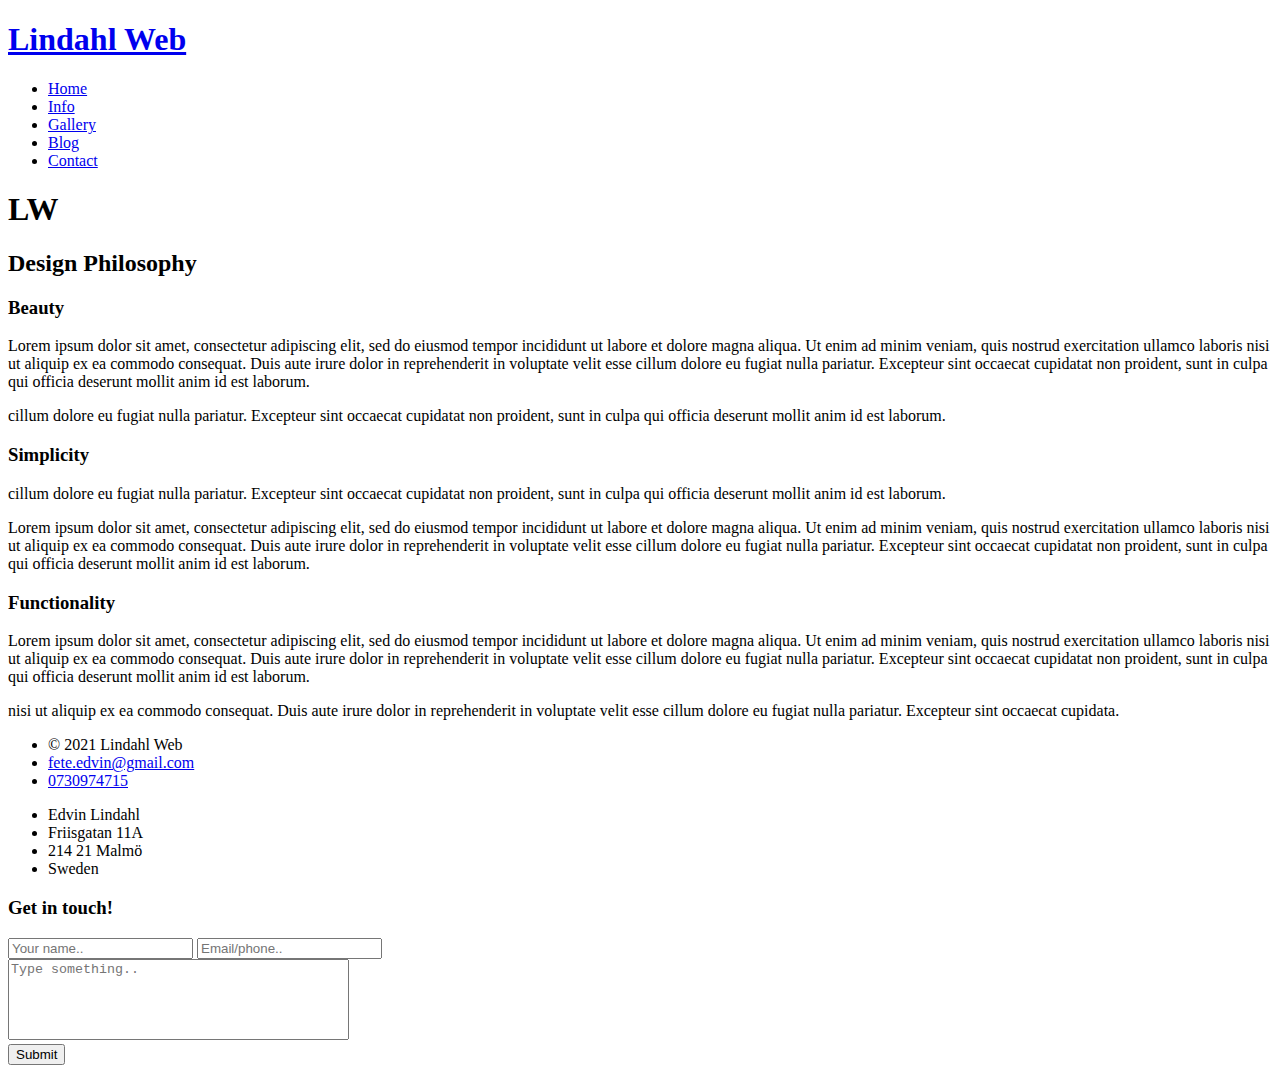
==== about.html @ a8140ca0 "Add files via upload" ====
<!DOCTYPE html>
<html lang="en">
<head>
    <meta charset="UTF-8">
    <meta http-equiv="X-UA-Compatible" content="IE=edge">
    <meta name="viewport" content="width=device-width, initial-scale=1.0">
    <link rel="stylesheet" href="./styles/main.css">
    <link rel="icon" href="images/icon3.png">
    <link rel="stylesheet" href="https://cdnjs.cloudflare.com/ajax/libs/font-awesome/4.7.0/css/font-awesome.min.css">
    <link rel="preconnect" href="https://fonts.googleapis.com">
    <link rel="preconnect" href="https://fonts.gstatic.com" crossorigin>
    <link href="https://fonts.googleapis.com/css2?family=Raleway:wght@300&display=swap" rel="stylesheet">
    <title>Lindahl Web Design</title>
    <meta name="description" content="Simplistic and affordable web design for your business, tailored to your individual needs and preferences.">
</head>
<body>
    <div class="wrapper">
        <header>
            <div class="navbar">
                <div class="banner">
                    <a href="index.html"><h1>Lindahl Web</h1></a>
                </div>
                <ul class="navigation">
                    <li><a href="index.html">Home</a></li>
                    <li><a href="about.html">Info</a></li>
                    <li><a href="gallery.html">Gallery</a></li>
                    <li><a href="blog.html">Blog</a></li>
                    <li><a href="javascript: document.body.scrollIntoView(false);">Contact</a></li>
                </ul>
            </div>
        </header>
        <main>
            <div class="about-wrap">
                <div class="logo">
                    <h1>LW</h1>
                    <h2>Design Philosophy</h2>
                </div>
                <div class="about-text">

                    <div class="about-item">
                        <h3>Beauty</h3>
                        <p>Lorem ipsum dolor sit amet, consectetur adipiscing elit, sed do eiusmod tempor incididunt ut labore et dolore magna aliqua. Ut enim ad minim veniam, quis nostrud exercitation ullamco laboris nisi ut aliquip ex ea commodo consequat. Duis aute irure dolor in reprehenderit in voluptate velit esse cillum dolore eu fugiat nulla pariatur. Excepteur sint occaecat cupidatat non proident, sunt in culpa qui officia deserunt mollit anim id est laborum.</p>
                        <p>cillum dolore eu fugiat nulla pariatur. Excepteur sint occaecat cupidatat non proident, sunt in culpa qui officia deserunt mollit anim id est laborum.</p>
                    </div>
                    <div class="about-item">
                        <h3>Simplicity</h3>
                        <p>cillum dolore eu fugiat nulla pariatur. Excepteur sint occaecat cupidatat non proident, sunt in culpa qui officia deserunt mollit anim id est laborum.</p>
                        <p>Lorem ipsum dolor sit amet, consectetur adipiscing elit, sed do eiusmod tempor incididunt ut labore et dolore magna aliqua. Ut enim ad minim veniam, quis nostrud exercitation ullamco laboris nisi ut aliquip ex ea commodo consequat. Duis aute irure dolor in reprehenderit in voluptate velit esse cillum dolore eu fugiat nulla pariatur. Excepteur sint occaecat cupidatat non proident, sunt in culpa qui officia deserunt mollit anim id est laborum.</p>
                    </div>
                    <div class="about-item">
                        <h3>Functionality</h3>
                        <p>Lorem ipsum dolor sit amet, consectetur adipiscing elit, sed do eiusmod tempor incididunt ut labore et dolore magna aliqua. Ut enim ad minim veniam, quis nostrud exercitation ullamco laboris nisi ut aliquip ex ea commodo consequat. Duis aute irure dolor in reprehenderit in voluptate velit esse cillum dolore eu fugiat nulla pariatur. Excepteur sint occaecat cupidatat non proident, sunt in culpa qui officia deserunt mollit anim id est laborum.</p>
                        <p>nisi ut aliquip ex ea commodo consequat. Duis aute irure dolor in reprehenderit in voluptate velit esse cillum dolore eu fugiat nulla pariatur. Excepteur sint occaecat cupidata.</p>
                    </div>
                </div>
            </div>
        </main>
        <footer>
            <div class="foot-container">
                <ul class="foot-contact">
                    <li>&copy 2021 Lindahl Web</li>
                    <li><a href="mailto:fete.edvin@gmail.com">fete.edvin@gmail.com</a></li>
                    <li><a href="tel:+46730974715">0730974715</a></li>
                </ul>
                <ul class="foot-contact">
                    <li>Edvin Lindahl</li>
                    <li>Friisgatan 11A</li>
                    <li>214 21 Malmö</li>
                    <li>Sweden</li>
                </ul>
                <div class="cont-form">
                    <h3>Get in touch!</h3>
                    <form action="/action_page.php" id="usrform">
                    <input type="text" name="usrname" placeholder="Your name..">
                    <input type="text" name="cntct" placeholder="Email/phone..">
                    <div class="cont-textarea">
                        <textarea rows="5" cols="40" name="comment" form="usrform" placeholder="Type something.."  style="resize: none;"></textarea>
                    </div>
                    <div class="button"><input type="Submit"></div>
                </form>
                </div>
            </div>
        </footer>
</body>
</html>
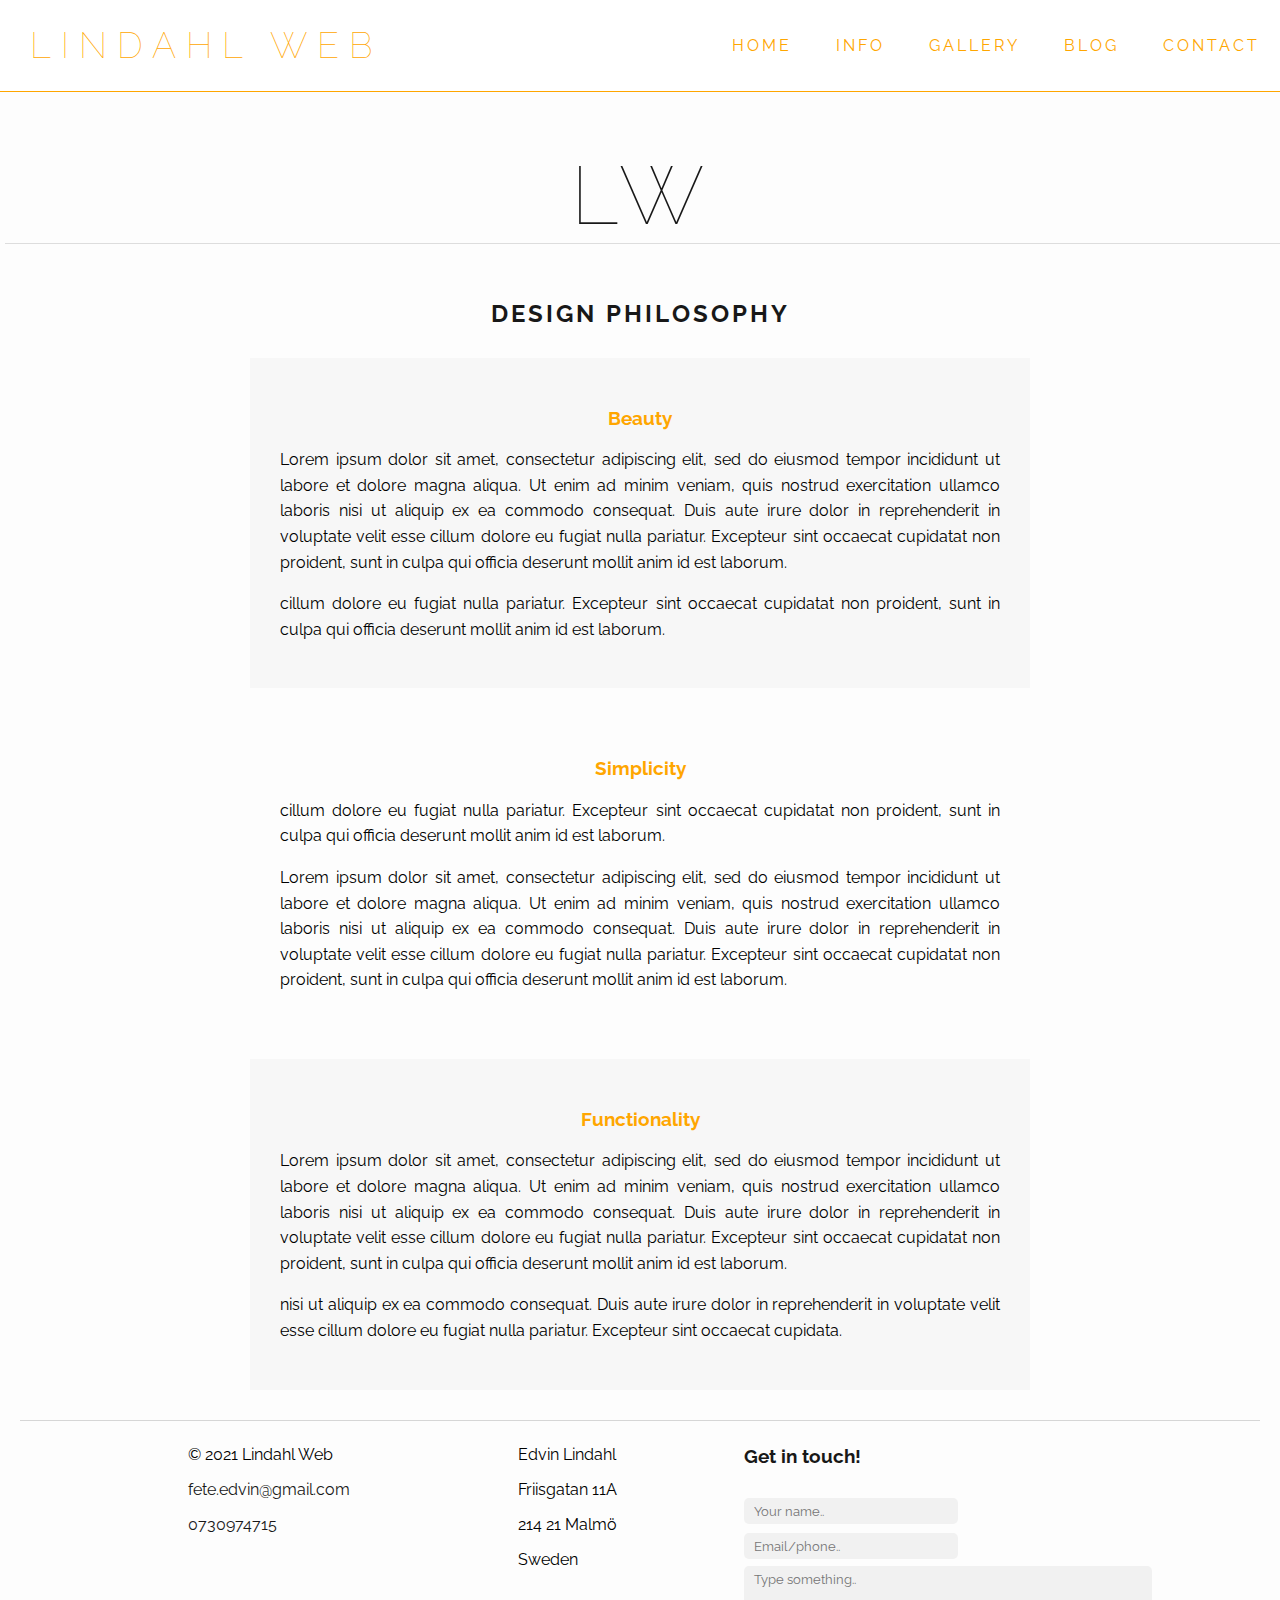
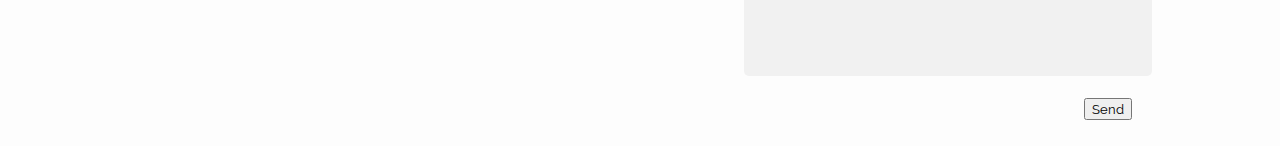
==== commit 8ba8a078: "minor update" ====
--- a/about.html
+++ b/about.html
@@ -76,7 +76,7 @@
                     <div class="cont-textarea">
                         <textarea rows="5" cols="40" name="comment" form="usrform" placeholder="Type something.."  style="resize: none;"></textarea>
                     </div>
-                    <div class="button"><input type="Submit"></div>
+                    <div class="button"><input type="Submit" value="Send"></div>
                 </form>
                 </div>
             </div>
--- a/styles/main.css
+++ b/styles/main.css
@@ -0,0 +1,442 @@
+* {
+    font-family: 'Raleway', Verdana, sans-serif;
+    scroll-behavior: smooth;
+}
+
+:root {
+    --alt-color: rgb(24, 24, 24);
+    --main-color: rgb(255, 166, 0);
+}
+/* General Settings */
+
+body {
+    background-color: rgb(253, 253, 253);
+    margin: 0;
+}
+
+h1 {
+    font-weight: lighter;
+    margin-left: 30px;
+    text-transform: uppercase;
+    font-size: 36px;
+    letter-spacing: 10px;
+    color: var(--main-color);
+}
+
+h2 {
+    letter-spacing: 3px;
+    text-transform: uppercase;
+    color: var(--main-color);
+}
+
+ul {
+    list-style-type: none;
+}
+
+ol li {
+    color: var(--alt-color);
+}
+
+
+
+.navbar a {
+    color: var(--main-color);
+    letter-spacing: 3px;
+    text-decoration: none;
+}
+
+    .navbar a:hover {
+        transition: 0.3s;
+        color: var(--alt-color);
+    }
+
+    .navigation > li {
+        text-transform: uppercase;
+
+}
+
+.content p {
+    color: var(--alt-color);
+    max-width: 55ch;
+    line-height: 1.5;
+    text-align: justify;
+    
+}
+
+/* responsive images. this changes EVERYTHING <3 */
+img {
+    max-width: 100%;
+    height: auto;
+}
+
+/* Boxes and stuff */
+
+/* NAVBAR */
+
+.wrapper {
+    margin: auto;
+    max-width: 2000px;
+    display: flex;
+    flex-direction: column;
+    flex-wrap: wrap;
+}
+
+.navbar {
+    background-color: rgb(255, 255, 255);
+    justify-content: space-between;
+    border-bottom: 1px solid var(--main-color);
+    display: flex;
+    flex-wrap: wrap;
+
+}
+
+    .navbar > ul li{
+        padding: 20px;
+        display: inline-block;
+    }
+
+
+@media screen and (max-width: 1100px) {
+    .navbar h1 {
+        margin-left: 1px;
+        margin-bottom: 4px;
+    }
+
+    ul {
+        padding-inline-start: 1px;
+    }
+
+    
+    /* Forces 2 rows at certain site */
+    .navbar {
+        align-items: center;
+        flex-direction: column;
+        justify-content: space-around;
+
+    }
+    .navbar > ul li {
+        padding: 3px;
+
+    }
+    .navbar > ul li:not(:last-child) {
+        border-right: 1px solid var(--main-color);
+    }
+
+
+@media screen and (max-width: 362px) {
+    h1 {
+        font-size: 18px;
+        font-weight: 600;
+    }
+}
+
+
+/* MAIN CONTENT */
+    
+}    
+.content {
+    display: flex;
+    flex-direction: row;
+    margin: 25px;
+    justify-content: center;
+    /* FADE ANIMATION */
+    animation: fadeIn 2s;
+    -webkit-animation: fadeIn 2s;
+    -moz-animation: fadeIn 2s;
+    -o-animation: fadeIn 2s;
+    -ms-animation: fadeIn 2s;
+}
+.content-text {
+    padding-left: 35px;
+}
+
+
+/* About, WITH COOL FADE IN-EFFECT, using KEYFRAMES */
+
+.about-wrap {
+    text-align: center;
+    animation: fadeIn 2s;
+    -webkit-animation: fadeIn 2s;
+    -moz-animation: fadeIn 2s;
+    -o-animation: fadeIn 2s;
+    -ms-animation: fadeIn 2s;
+}
+
+.about-wrap p {
+    text-align: justify;
+    line-height: 1.6em;
+}
+
+@keyframes fadeIn {
+    0% {opacity:0;}
+    100% {opacity:1;}
+  }
+  
+  @-moz-keyframes fadeIn {
+    0% {opacity:0;}
+    100% {opacity:1;}
+  }
+  
+  @-webkit-keyframes fadeIn {
+    0% {opacity:0;}
+    100% {opacity:1;}
+  }
+  
+  @-o-keyframes fadeIn {
+    0% {opacity:0;}
+    100% {opacity:1;}
+  }
+  
+  @-ms-keyframes fadeIn {
+    0% {opacity:0;}
+    100% {opacity:1;}
+  }
+
+/* END OF COOL EFFECT */
+
+
+    .about-wrap h1 {
+        color: var(--alt-color);
+        margin-left: 5px;
+        font-size: 82px;
+    }
+    
+    .about-wrap h3 {
+        color: var(--main-color);
+    }
+
+    .about-wrap h2 {
+        color: var(--alt-color);
+    }
+
+
+.about-text {
+    max-width: 800px;
+    margin: auto;
+    justify-content: space-around;
+    display: flex;
+    flex-direction: column;
+    align-items: center;
+    flex-wrap: wrap;
+}
+
+.about-item {
+    margin: 10px;
+    padding: 30px;
+}
+
+.about-item:nth-child(1) {
+    background-color: rgb(247, 247, 247);
+}
+
+.about-item:nth-child(3) {
+    background-color: rgb(247, 247, 247);
+}
+
+.logo h1 {
+    border-bottom: 1px solid rgb(221, 221, 221);
+}
+
+
+
+/* GALLERY */
+
+    .portrait {
+        border: 1px solid rgb(83, 83, 83);
+        box-shadow: 2px 2px 5px rgb(172, 172, 172);
+        border-radius: 50%;
+    }
+
+.gallery-container {
+    display: flex;
+    flex-direction: row;
+    justify-content: space-around;
+    flex-wrap: wrap;
+    animation: fadeIn 2s;
+    -webkit-animation: fadeIn 2s;
+    -moz-animation: fadeIn 2s;
+    -o-animation: fadeIn 2s;
+    -ms-animation: fadeIn 2s;
+}
+div.gallery {
+    margin: 20px;
+    border: 1px solid rgb(165, 165, 165);
+    box-shadow: 2px 2px 5px rgb(172, 172, 172);
+    transition: 0.1s;
+    box-sizing: content-box;
+    max-width: 500px;
+}
+
+    div.gallery:hover {
+        box-shadow: 4px 5px 8px rgb(158, 158, 158);
+        border: 1px solid rgb(12, 12, 12);
+    }
+    
+    
+    div.gallery img {
+        max-width: 500px;
+        height: auto;
+    }
+    
+    div.desc {
+        padding: 20px;
+        text-align: center;
+}
+
+@media screen and (max-width: 560px) {
+    div.gallery {
+        max-width: 400px;
+    }
+
+    div.gallery img {
+        max-width: 400px;
+    }
+}
+
+.credit p {
+    font-size: 20px;
+    margin: 10px;
+    columns: white;
+    text-align: center;
+}
+
+
+/* BLOG */
+
+
+.blogger {
+    display: flex;
+    flex-direction: column;
+}
+
+
+.blog-nav {
+    padding: 20px;
+    background-color: rgb(247, 247, 247);
+    line-height: 40px;
+    font-weight: 600;
+}
+    .blog-nav h3 {
+        border-bottom: 1px solid rgb(148, 148, 148);
+    }
+
+    .blog-nav a {
+        text-decoration: none;
+        color: black;
+    }
+
+    .blog-nav a:hover {
+        color: var(--main-color);
+    }
+
+    .blog-nav a:active {
+        color: white;
+    }
+
+.blog-wrapper {
+    display: flex;
+    flex-direction: row;
+    margin: 25px;
+    justify-content: center;
+    animation: fadeIn 2s;
+    -webkit-animation: fadeIn 2s;
+    -moz-animation: fadeIn 2s;
+    -o-animation: fadeIn 2s;
+    -ms-animation: fadeIn 2s;
+}
+
+.blog-boxes {
+    text-align: justify;
+    padding: 0 30px 0 30px;
+    line-height: 1.6em;
+    max-width: 600px;
+}
+
+.blog-img {
+    max-width: 600px;
+    height: 300px;
+    overflow: hidden;
+}
+
+.blog-content {
+    border-bottom: 1px solid rgb(221, 221, 221);
+    margin-bottom: 30px;
+}
+
+@media screen and (max-width: 1100px) {
+    .blog-wrapper {
+        align-items: center;
+        flex-direction: column;
+    }
+
+
+    .blog-nav {
+        display: none;
+            /* NOTE TO SELF/TEACHER: I know this is not optimal. However; aesthetics > everything */
+    }
+
+    .blog-img {
+        height: 200px;
+    }
+
+    .blog-boxes {
+        padding: 1px;
+    }
+}
+
+
+.foot-container {
+    border-top: 1px solid rgb(214, 214, 214);
+    margin: 20px;
+    display: flex;
+    justify-content: space-evenly;
+    flex-wrap: wrap;
+    line-height: 35px;
+}
+
+.foot-container a {
+    text-decoration: none;
+    color: rgb(24, 24, 24);
+}
+    .foot-container a:hover {
+        color: var(--main-color);
+    }
+
+.foot-container h3 {
+    color: var(--alt-color);
+}
+
+@media screen and (max-width: 700px) {
+    .foot-container > ul:first-child {
+        padding-right: 30px;
+        border-right: 1px solid rgb(214, 214, 214);
+    }
+}
+
+
+input[type="text"], textarea {
+    outline: none;
+    padding: 5px 10px;
+    margin: 3px 0;
+    border-radius: 5px;
+    border: none;
+    background-color: rgb(241, 241, 241);
+    color: rgb(34, 34, 34);
+    width: 50%;
+}
+
+textarea {
+    resize: none;
+    width: 100%;
+    height: 100px;
+}
+
+@media screen and (max-width: 1100px) {
+    textarea {
+        width: 90%;
+    }
+}
+
+.button {
+    text-align: right;
+}
